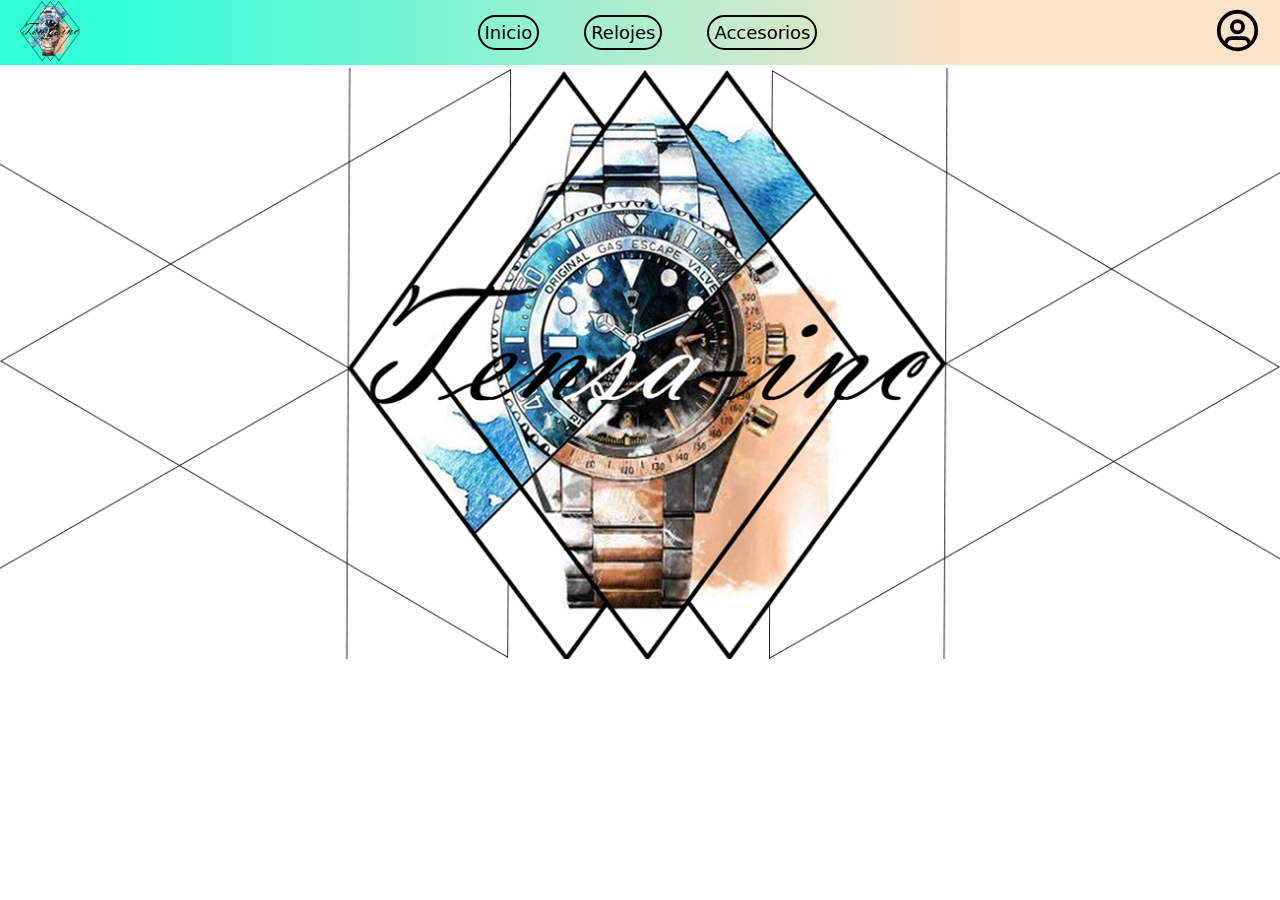
==== index.html @ d9877f18 "first commit" ====
<!DOCTYPE html>
<html lang="es">
    <head>
        <meta charset="UTF-8"/>
        <meta name="viewport" name="width=device-width, initial-scale=0.1"/>
        <link rel="preconnect" href="https://fonts.googleapis.com"><link rel="preconnect" href="https://fonts.gstatic.com" crossorigin><link href="https://fonts.googleapis.com/css2?family=Montserrat:ital,wght@1,600&family=Rubik:wght@500&display=swap" rel="stylesheet">
        <link rel="stylesheet" href="style.css"/>
        <title>Relojeria y accesorios</title>
    </head>
    <body>
        <header>
            <nav id="navbar">
                <div class="imagen">
                    <a href="#"><img src="/imagenes/logo.png" alt="logo de fondo" class="logo"/></a>
                </div>
                <div class="listas">
                    <ul class="listdesordenada">
                        <li><a href="fondo">Inicio</a></li>
                        <li><a href="#"><span>Relojes</span></a></li>
                        <li><a href="#">Accesorios</a></li>
<!--                         <li><a href="#">Cuenta</a></li> -->
                    </ul>
                </div>
                <div class="logo-usario">
                    <a href="#"><img src="/imagenes/user-pc.svg" alt="usuario" class="usuario"/></a>
                </div>
            </nav>
        </header>
        <section id="hero">
            <div class="transition">
                <img src="/imagenes/fondo.png" class="fondo"/>
            </div>
            <div class="cajas">
                <p></p>
                <p></p>
            </div>
        </section>
        <footer>

        </footer>
    </body>
</html>
---- style.css ----
:root {
    --fondo: #33FFD7;
    --bordes: #000000;
    --prueba: #2C91B4;
    --salmon: #FCE2C9;
    --white: #ffffff;
}

* {
    padding: 0;
    margin: 0;
    text-decoration: none;
    font-style: none;
}

#navbar {
    background: rgb(51,255,215);
    background: linear-gradient(90deg, rgba(51,255,215,1) 10%, rgba(252,226,201,1) 75%);
    height: 65px;
    width: 100%;
    display: flex;
    justify-content: space-between;
    align-items: center;
    top: 0;
    position: fixed;
}

.logo {
    padding: 5px;
    margin: 15px;
    height: 60px;
}

.listas {
    list-style: none;
}

.listdesordenada {
    list-style: none;
    display: flex;
    gap: 45px;
}

.listdesordenada a {
    color: var(--bordes);
    font-family: system-ui, -apple-system, BlinkMacSystemFont, 'Segoe UI', Roboto, Oxygen, Ubuntu, Cantarell, 'Open Sans', 'Helvetica Neue', sans-serif;
    font-weight: 500;
    font-size: 18px;
    border: 2px solid var(--bordes);
    padding: 5px;
    border-radius: 3em;
    transition: all 1s;
}

.listdesordenada a:hover {
    color: var(--white);
    border: 2px solid var(--white);
    transition: all 0.5s;
}

.usuario {
    height: 45px;
    padding: 5px;
    margin: 15px;
}

/* #hero {

} */

.fondo {
    margin-top: 68px;
    width: 100%;
    z-index: 2;
}

.transition {
    animation-name: fondo;
    animation-duration: 2s;
    animation-iteration-count: initial;
}

@keyframes fondo {
    100% {
        transform: translateX(0px);
    }
    0% {
        transform: translateX(100%);
    }
}
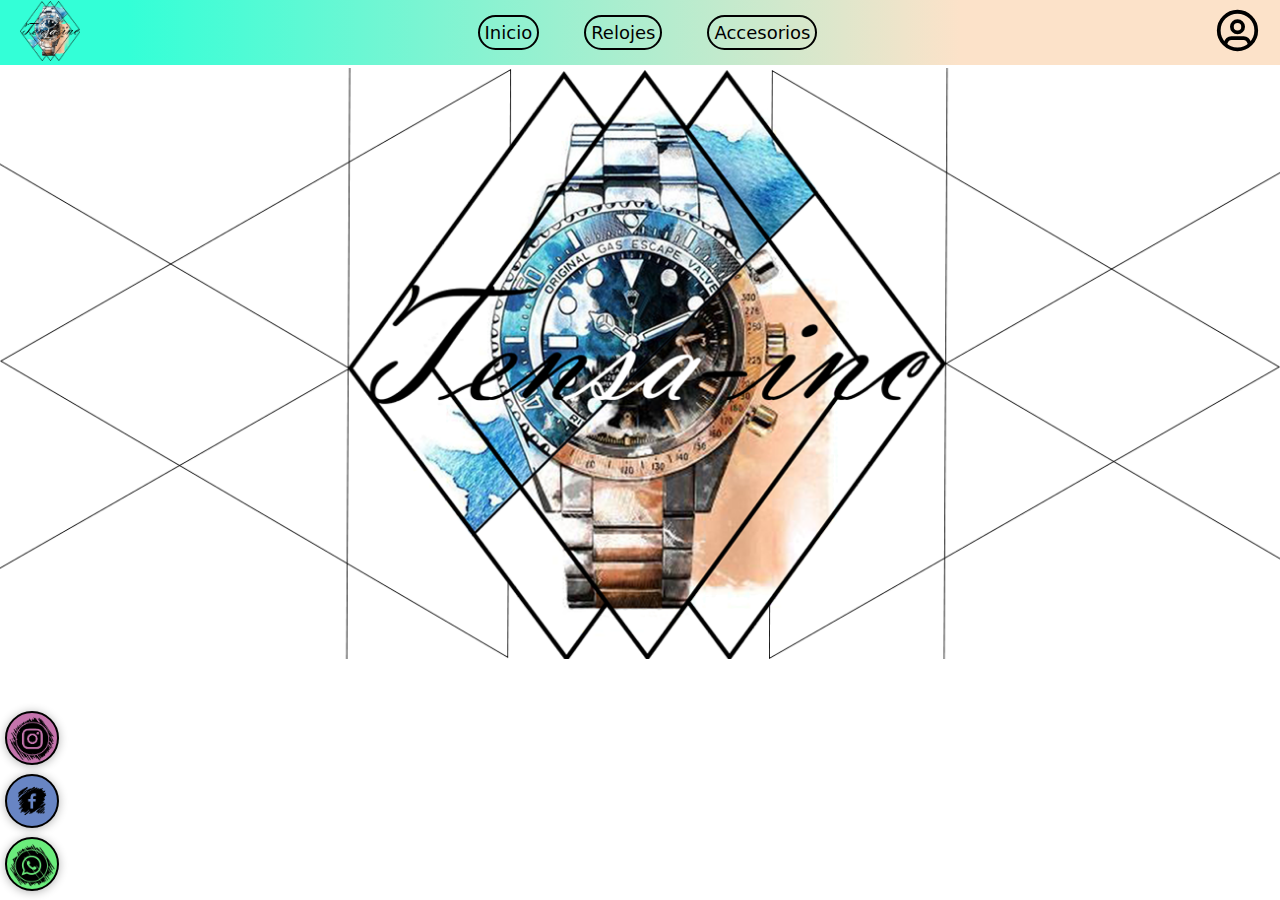
==== commit 60720646: "agregue-redes-sociales" ====
--- a/index.html
+++ b/index.html
@@ -5,18 +5,23 @@
         <meta name="viewport" name="width=device-width, initial-scale=0.1"/>
         <link rel="preconnect" href="https://fonts.googleapis.com"><link rel="preconnect" href="https://fonts.gstatic.com" crossorigin><link href="https://fonts.googleapis.com/css2?family=Montserrat:ital,wght@1,600&family=Rubik:wght@500&display=swap" rel="stylesheet">
         <link rel="stylesheet" href="style.css"/>
+        <link rel="stylesheet" href="./mediaqueries.css"/>
         <title>Relojeria y accesorios</title>
     </head>
     <body>
         <header>
             <nav id="navbar">
+                <label for="menu-toggle" class="menu-label">
+                    <img src="/imagenes/menu.svg" alt="menu" class="menu-label"/>
+                </label>
+                <input type="checkbox" id="menu-toggle" class="menu-toggle"/>
                 <div class="imagen">
                     <a href="#"><img src="/imagenes/logo.png" alt="logo de fondo" class="logo"/></a>
                 </div>
-                <div class="listas">
+                <div class="listas" id="menu-hambur">
                     <ul class="listdesordenada">
-                        <li><a href="fondo">Inicio</a></li>
-                        <li><a href="#"><span>Relojes</span></a></li>
+                        <li><a href="#">Inicio</a></li>
+                        <li><a href="#relojes"><span>Relojes</span></a></li>
                         <li><a href="#">Accesorios</a></li>
 <!--                         <li><a href="#">Cuenta</a></li> -->
                     </ul>
@@ -28,11 +33,19 @@
         </header>
         <section id="hero">
             <div class="transition">
-                <img src="/imagenes/fondo.png" class="fondo"/>
+                 <img src="/imagenes/fondo.png" class="fondo"/>
             </div>
-            <div class="cajas">
-                <p></p>
-                <p></p>
+            <div class="btn-wsp">
+                <a href="https://www.instagram.com/tensa.00/" target="_blank">
+                    <img src="/imagenes/insta.png" class="instagram w"/>
+                </a>
+                <a href="https://www.facebook.com/TenzaIncRelojeria" target="_blank">    
+                    <img src="/imagenes/face.png" class="facebook w"/>
+                </a>
+                <a href="#" target="_blank">
+                    <img src="/imagenes/wsp.png" class="wsp w"/>
+                </a>
+<!--                     <i class="icon-wsp"></i> -->
             </div>
         </section>
         <footer>
--- a/style.css
+++ b/style.css
@@ -23,6 +23,7 @@
     align-items: center;
     top: 0;
     position: fixed;
+    z-index: 1;
 }
 
 .logo {
@@ -64,15 +65,15 @@
     margin: 15px;
 }
 
-/* #hero {
-
-} */
+/*  #hero {
+    
+}  */
 
 .fondo {
     margin-top: 68px;
     width: 100%;
-    z-index: 2;
 }
+
 
 .transition {
     animation-name: fondo;
@@ -87,4 +88,45 @@
     0% {
         transform: translateX(100%);
     }
+}
+
+.btn-wsp {
+    position: fixed;
+    display: flex;
+    align-items: flex-end;
+    flex-direction: column;
+    margin-right: 15px;
+    z-index: 100;
+    bottom: 0;
+    left: 5px;
+}
+
+.w {
+    height: 50px;
+    width: 50px;
+    z-index: 100;
+    border: 2px solid var(--bordes);
+    border-radius: 35px;
+    box-shadow: 0px 1px 10px rgba(0,0,0,0.3);
+    margin-bottom: 5px;
+    text-align: center;
+}
+
+.facebook {
+    background-color: #6885c4;
+} 
+
+.instagram {
+    background-color: #c574ad;
+}
+
+.wsp {
+    background-color: #6bec7c;
+}
+
+/* MENU HAMBURGUESA */
+
+#menu-toggle,
+.menu-label {
+    display: none;
 }--- a/mediaqueries.css
+++ b/mediaqueries.css
@@ -0,0 +1,73 @@
+/* @media (max-width: 992px) {
+    
+    .listas {
+        position: absolute;
+        top: 75px;
+        right: 3%;
+        background-color: var(--fondo);
+        opacity: 95%;
+        border: 2px solid var(--prueba);
+        border-radius: 15px;
+        height: 400px;
+        width: 20%;
+        padding: 25px;
+        z-index: 1;
+        display: none;
+         text-align: center;
+    }
+
+    .listdesordenada {
+        border: 0px;
+        width: 90%;
+        flex-direction: column;
+        align-items: flex-end;
+    }
+
+    .listdesordenada a {
+        border: none;
+        color: var(--bordes);
+    }
+
+    .usuario {
+        display: none;
+    }
+
+    .fondo {
+        height: 50%;
+    }
+    .menu-label {
+        display: flex;
+        order: 2;
+        cursor: pointer;
+        margin-right: 15px;
+        height: 35px;
+        width: 38px;
+    }
+
+    #menu-toggle:checked + #menu-hambur {
+        display: flex;
+    }
+ 
+} */
+
+/* @media (min-width: 556px) {
+    #navbar {
+        height: 10vh;
+    }
+    .logo {
+        height: 100px;
+    }
+    .fondo {
+        display: none;
+    }
+    .menu-label {
+        height: 100em;
+    }
+
+    body {
+        background-image: url(/imagenes/logo.png);
+        height: 60vh;
+        width: 100%;
+        padding-top: 70px;
+    }
+} */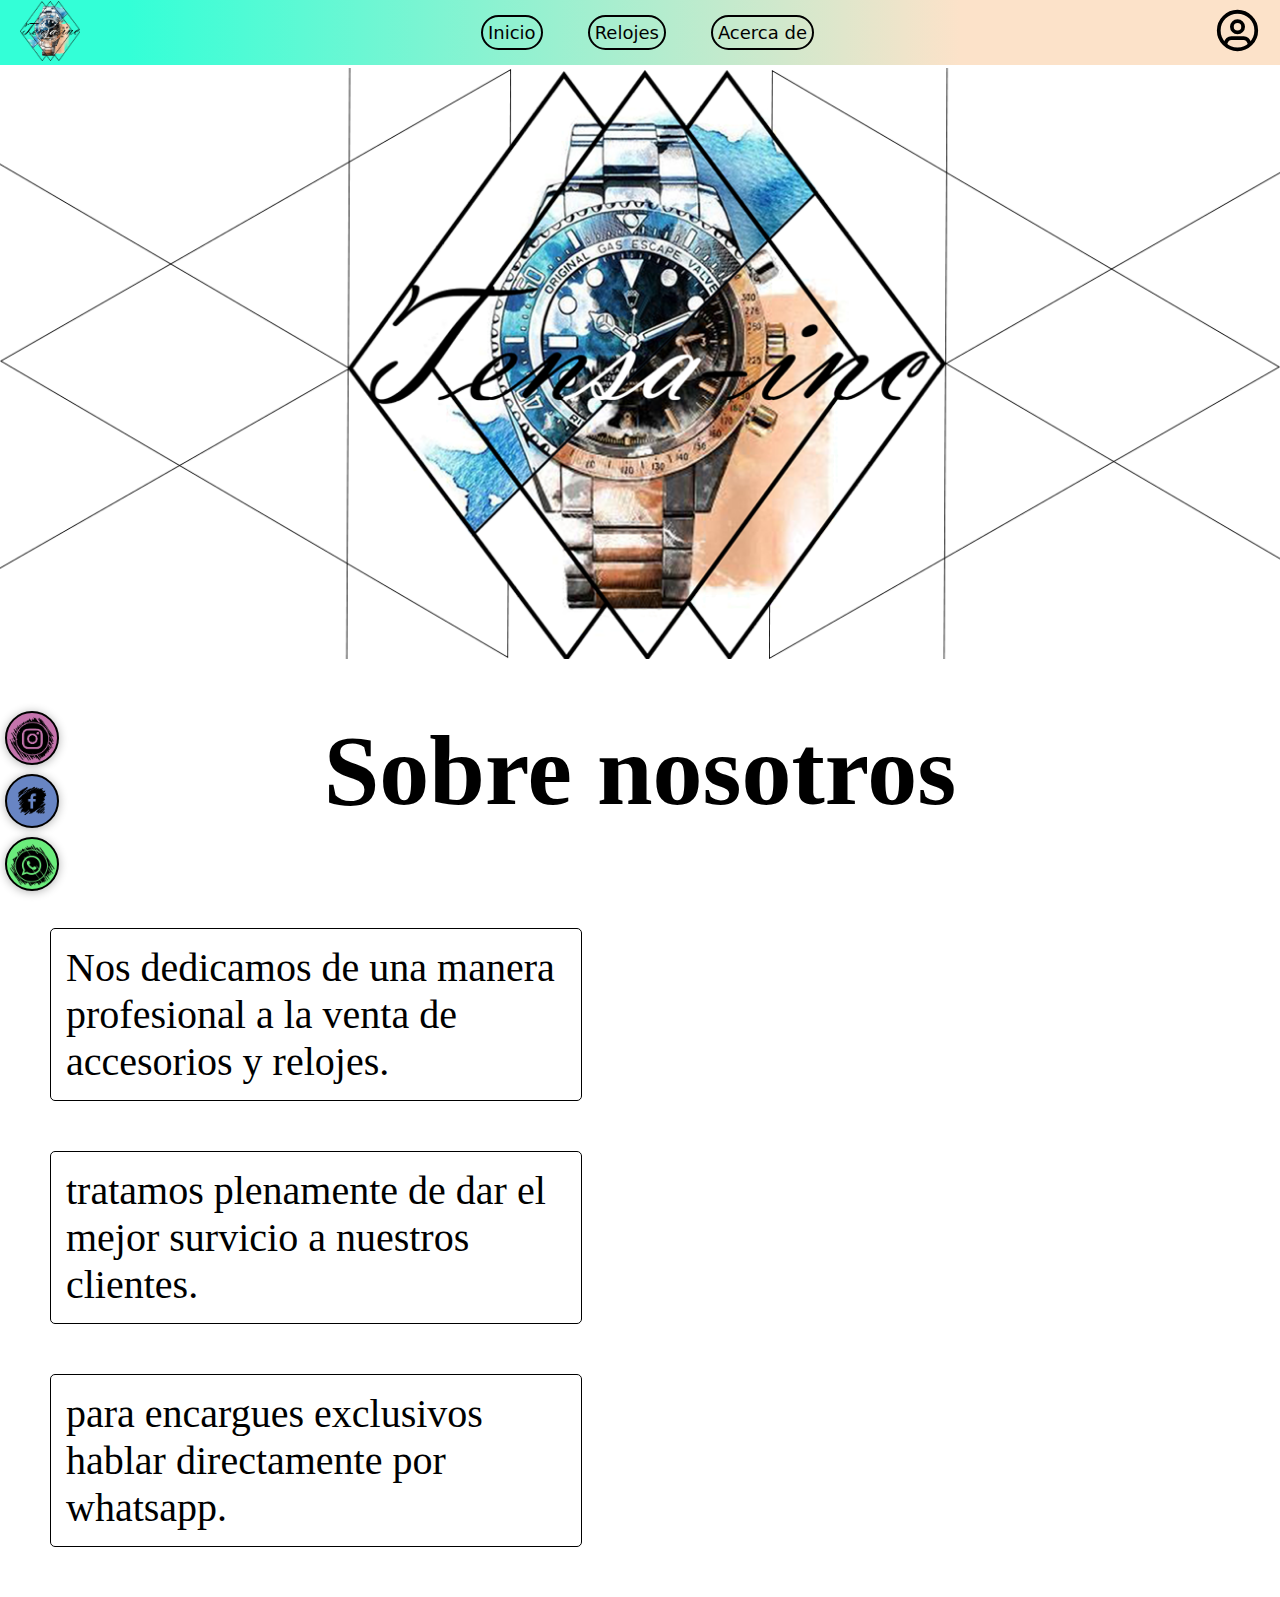
==== commit 6e5939b5: "seccion-relojes" ====
--- a/index.html
+++ b/index.html
@@ -20,9 +20,10 @@
                 </div>
                 <div class="listas" id="menu-hambur">
                     <ul class="listdesordenada">
-                        <li><a href="#">Inicio</a></li>
-                        <li><a href="#relojes"><span>Relojes</span></a></li>
-                        <li><a href="#">Accesorios</a></li>
+                        <li><a href="index.html">Inicio</a></li>
+                        <li><a href="Relojes/relojes.html"><span>Relojes</span></a></li>
+<!--                         <li><a href="#">Accesorios</a></li>
+ -->                        <li><a href="beneficios">Acerca de</a></li>
 <!--                         <li><a href="#">Cuenta</a></li> -->
                     </ul>
                 </div>
@@ -48,6 +49,23 @@
 <!--                     <i class="icon-wsp"></i> -->
             </div>
         </section>
+        <section id="half">
+            <div class="beneficios">
+                <h3>
+                    Sobre nosotros
+                </h3>
+                <p>
+                    Nos dedicamos de una manera profesional a la venta
+                    de accesorios y relojes.
+                </p>
+                <p>
+                    tratamos plenamente de dar el mejor survicio a nuestros clientes.
+                </p>
+                <p>
+                    para encargues exclusivos hablar directamente por whatsapp.
+                </p>
+            </div>
+        </section>
         <footer>
 
         </footer>
--- a/style.css
+++ b/style.css
@@ -74,6 +74,10 @@
     width: 100%;
 }
 
+.fondo-seccion {
+    width: 100%;
+    margin-top: 15px;
+}
 
 .transition {
     animation-name: fondo;
@@ -129,4 +133,35 @@
 #menu-toggle,
 .menu-label {
     display: none;
-}+}
+
+#half {
+
+}
+
+.beneficios {
+    display: block;
+}
+
+.beneficios h3 {
+    padding: 50px;
+    font-size: 100px;
+    color: #000000;
+    display: flex;
+    text-align: center;
+    justify-content: center;
+}
+
+.beneficios p {
+    color: #000000;
+    font-size: 40px;
+/*      height: 50px; */
+    width: 500px;
+    border: 1px solid var(--bordes);
+    border-radius: 5px;
+    margin: 50px;
+    padding: 15px;
+    display: flex;
+    align-items: flex-start;
+}
+
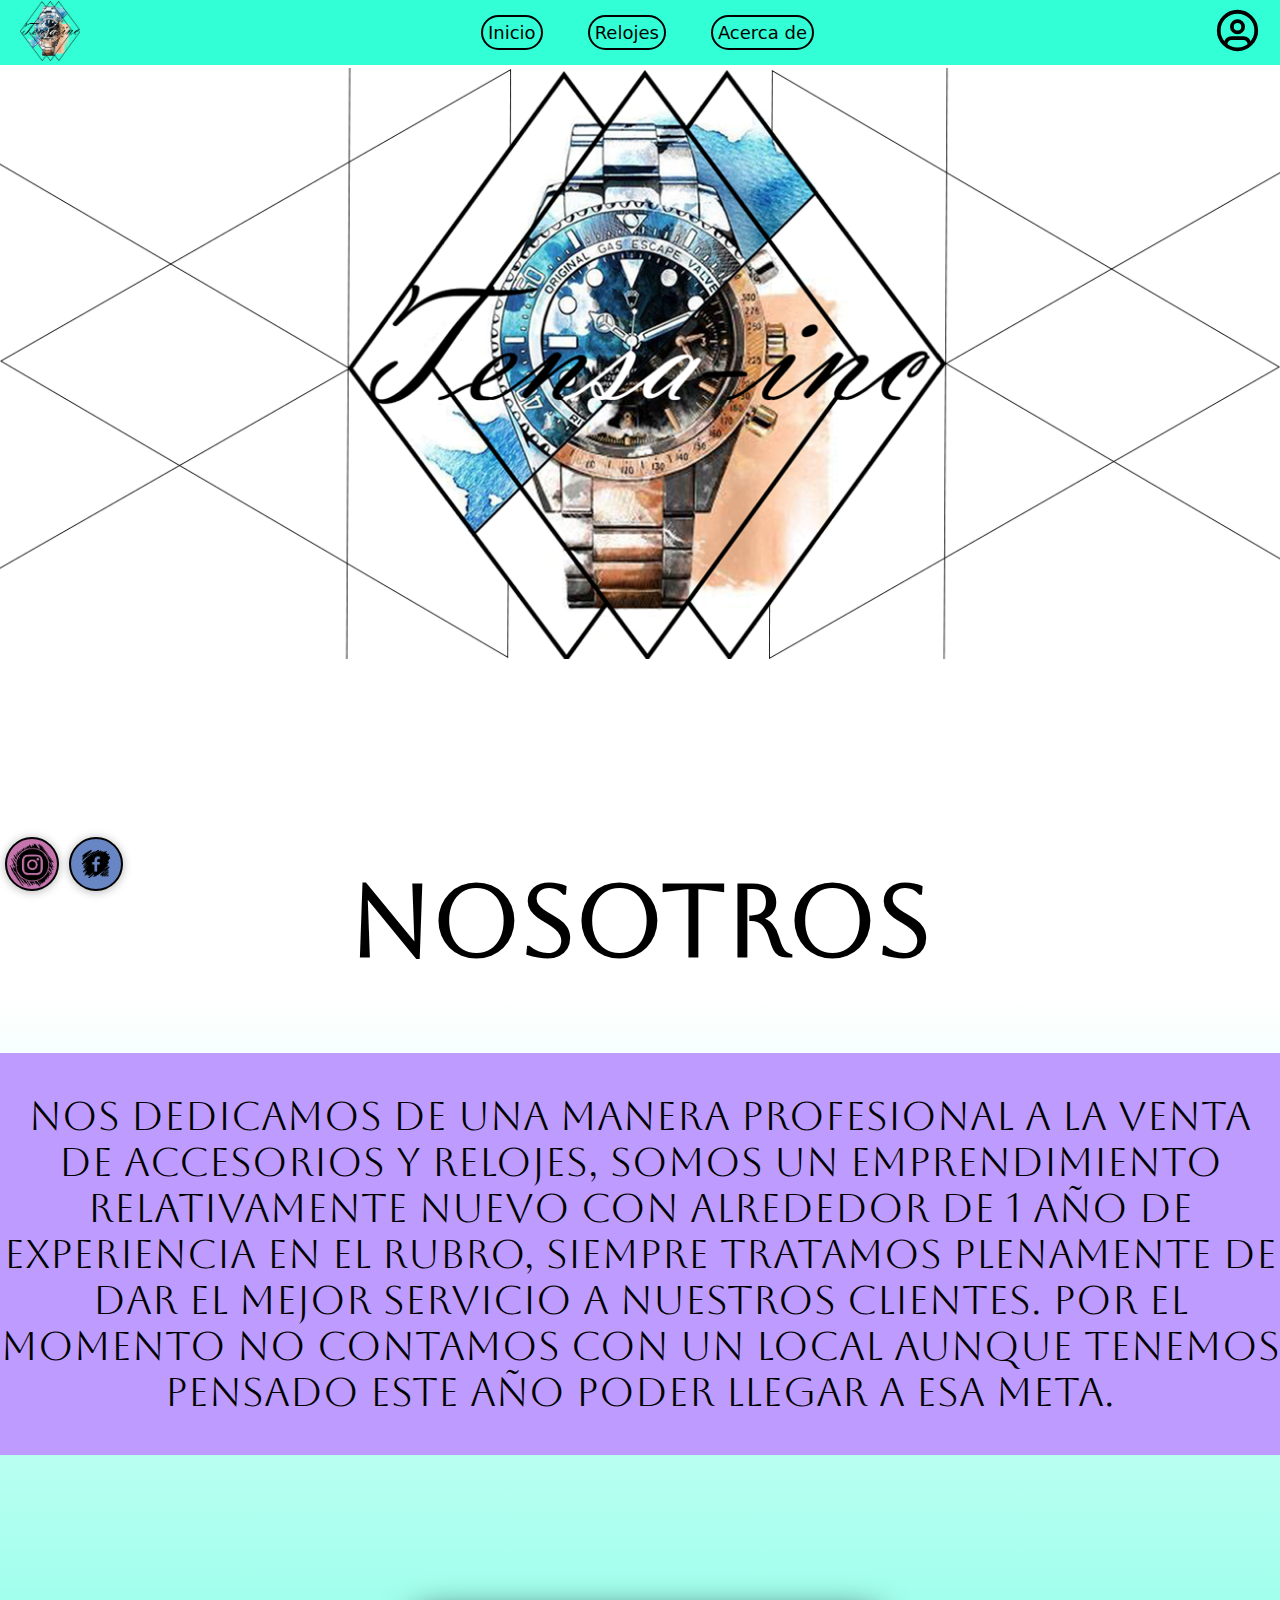
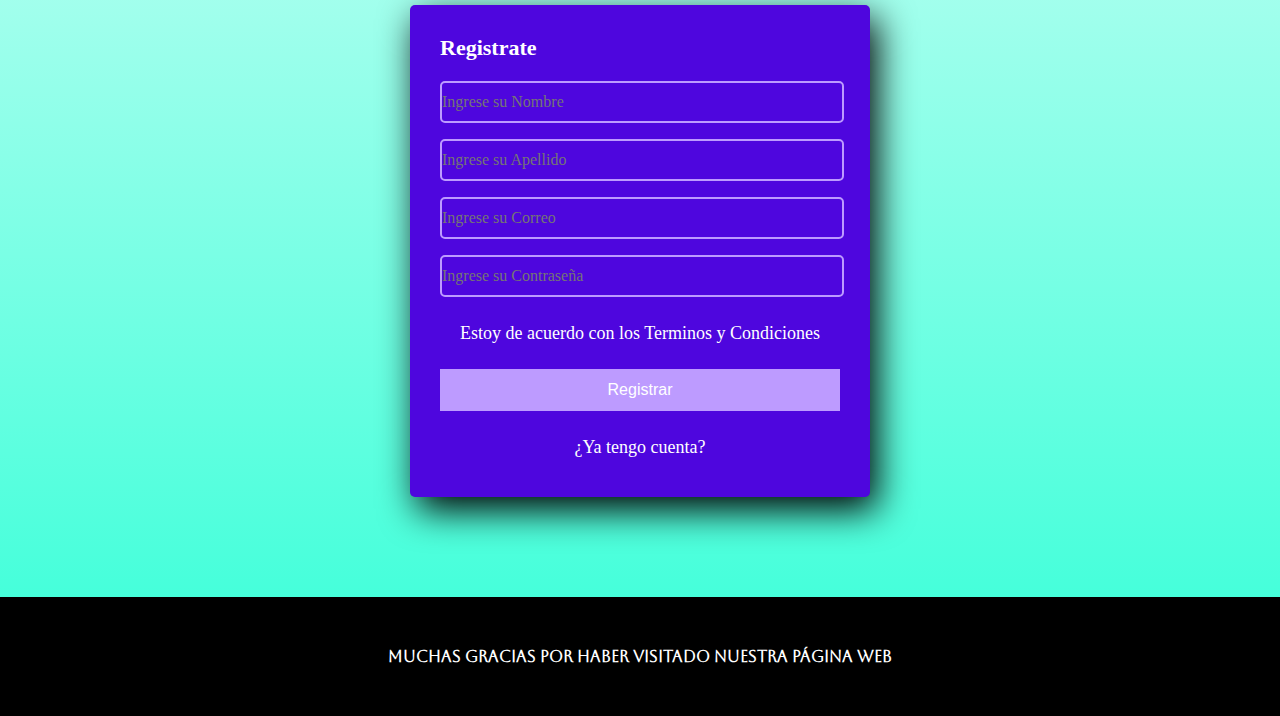
==== commit e3059945: "Agregue-formulario-y-footer" ====
--- a/index.html
+++ b/index.html
@@ -4,6 +4,9 @@
         <meta charset="UTF-8"/>
         <meta name="viewport" name="width=device-width, initial-scale=0.1"/>
         <link rel="preconnect" href="https://fonts.googleapis.com"><link rel="preconnect" href="https://fonts.gstatic.com" crossorigin><link href="https://fonts.googleapis.com/css2?family=Montserrat:ital,wght@1,600&family=Rubik:wght@500&display=swap" rel="stylesheet">
+        <link rel="preconnect" href="https://fonts.googleapis.com">
+        <link rel="preconnect" href="https://fonts.gstatic.com" crossorigin>
+        <link href="https://fonts.googleapis.com/css2?family=Aboreto&family=Montserrat:ital,wght@1,600&family=Rubik:wght@500&display=swap" rel="stylesheet">
         <link rel="stylesheet" href="style.css"/>
         <link rel="stylesheet" href="./mediaqueries.css"/>
         <title>Relojeria y accesorios</title>
@@ -43,31 +46,42 @@
                 <a href="https://www.facebook.com/TenzaIncRelojeria" target="_blank">    
                     <img src="/imagenes/face.png" class="facebook w"/>
                 </a>
-                <a href="#" target="_blank">
-                    <img src="/imagenes/wsp.png" class="wsp w"/>
+<!--                 <a href="#" target="_blank">
+                    <img src="/imagenes/wsp.png" class="wsp w"/> -->
                 </a>
-<!--                     <i class="icon-wsp"></i> -->
             </div>
         </section>
         <section id="half">
             <div class="beneficios">
                 <h3>
-                    Sobre nosotros
+                    Nosotros
                 </h3>
-                <p>
-                    Nos dedicamos de una manera profesional a la venta
-                    de accesorios y relojes.
-                </p>
-                <p>
-                    tratamos plenamente de dar el mejor survicio a nuestros clientes.
-                </p>
-                <p>
-                    para encargues exclusivos hablar directamente por whatsapp.
-                </p>
+                <div class="card">
+                    <p>
+                        Nos dedicamos de una manera profesional a la venta
+                        de accesorios y relojes, somos un emprendimiento relativamente nuevo con
+                        alrededor de 1 año de experiencia en el rubro, siempre
+                        tratamos plenamente de dar el mejor servicio a nuestros clientes.
+                        Por el momento no contamos con un local aunque tenemos pensado este año
+                        poder llegar a esa meta.
+                    </p>
+                </div>
             </div>
         </section>
+        <section id="form-registro" class="registrate">
+            <form>
+                <h4>Registrate</h4>
+                <input class="control" type="text" name="nombres" id="nombres" placeholder="Ingrese su Nombre">
+                <input class="control" type="text" name="apellido" id="apellido" placeholder="Ingrese su Apellido">
+                <input class="control" type="text" name="correo" id="correo" placeholder="Ingrese su Correo">
+                <input class="control" type="password" name="contraseña" id="contraseña" placeholder="Ingrese su Contraseña">
+                <p>Estoy de acuerdo con los <a href="#">Terminos y Condiciones</a></p>
+                <input class="boton" type="submit" value="Registrar">
+                <p><a href="#">¿Ya tengo cuenta?</a></p>
+            </form>
+        </section>
         <footer>
-
+            <p>Muchas gracias por haber visitado nuestra página web</p>
         </footer>
     </body>
 </html>--- a/style.css
+++ b/style.css
@@ -13,9 +13,15 @@
     font-style: none;
 }
 
+body {
+    background: rgb(255,255,255);
+    background: linear-gradient(180deg, rgba(255,255,255,1) 43%, rgba(51,255,215,1) 100%);
+}
+
 #navbar {
-    background: rgb(51,255,215);
-    background: linear-gradient(90deg, rgba(51,255,215,1) 10%, rgba(252,226,201,1) 75%);
+    /* background: rgb(51,255,215);
+    background: linear-gradient(90deg, rgba(51,255,215,1) 10%, rgba(252,226,201,1) 75%); */
+    background-color: var(--fondo);
     height: 65px;
     width: 100%;
     display: flex;
@@ -94,11 +100,72 @@
     }
 }
 
+/* FORMULARIO DE REGISTRO PARA USUARIOS */
+
+#form-registro {
+    width: 400px;
+    background-color: #4e06de;
+    padding: 30px;
+    margin: auto;
+    margin-top: 150px;
+    border-radius: 5px;
+    font-family: 'calibri';
+    color: var(--white);
+    box-shadow: 7px 13px 37px #000;
+}
+
+#form-registro h4 {
+    font-size: 22px;
+    margin-bottom: 20px;
+}
+
+.control {
+    width: 100%;
+    background: #4e06de;
+    padding: 10px 0;
+    border-radius: 5px;
+    margin-bottom: 16px;
+    border: 2px solid #bd9bff;
+    font-family: 'calibri';
+    font-size: 16px;
+    color: var(--white);
+}
+
+#form-registro p {
+    height: 40px;
+    text-align: center;
+    font-size: 18px;
+    line-height: 40px;
+}
+
+#form-registro a {
+    color: var(--white);
+    font-style: none;
+}
+
+#form-registro a:hover {
+    color: var(--white);
+    font-style: underline;
+}
+
+#form-registro .boton {
+    width: 100%;
+    background: #bd9bff;
+    border: none;
+    padding: 12px;
+    color: var(--white);
+    margin: 16px 0;
+    font-size: 16px;
+}
+
+/* REDES SOCIALES Y CONTACTOS */
+
 .btn-wsp {
     position: fixed;
     display: flex;
     align-items: flex-end;
-    flex-direction: column;
+    flex-direction: row;
+    gap: 10px;
     margin-right: 15px;
     z-index: 100;
     bottom: 0;
@@ -135,16 +202,21 @@
     display: none;
 }
 
+/* BENEFICIOS */
+
 #half {
 
 }
 
 .beneficios {
     display: block;
+    font-family: 'aboreto';
+    margin-top: 150px;
 }
 
 .beneficios h3 {
     padding: 50px;
+    margin-bottom: 24px;
     font-size: 100px;
     color: #000000;
     display: flex;
@@ -155,13 +227,29 @@
 .beneficios p {
     color: #000000;
     font-size: 40px;
-/*      height: 50px; */
-    width: 500px;
-    border: 1px solid var(--bordes);
+    width: 100%;
+    padding: 40px 0;
+/*     margin: 50px; */
+/*     border: 1px solid var(--bordes); */
     border-radius: 5px;
-    margin: 50px;
-    padding: 15px;
-    display: flex;
-    align-items: flex-start;
-}
-
+}
+
+.card {
+    display: flex;
+    background: #bd9bff;
+/*     opacity: 30%;
+ */    text-align: center;
+}
+
+
+/* PIE DE PÁGINA */
+
+footer p {
+    padding: 50px;
+    margin: 100px 0 0 0;
+    background-color: var(--bordes);
+    color: var(--white);
+    text-align: center;
+    font-family: 'aboreto';
+    font-weight: 800;
+}
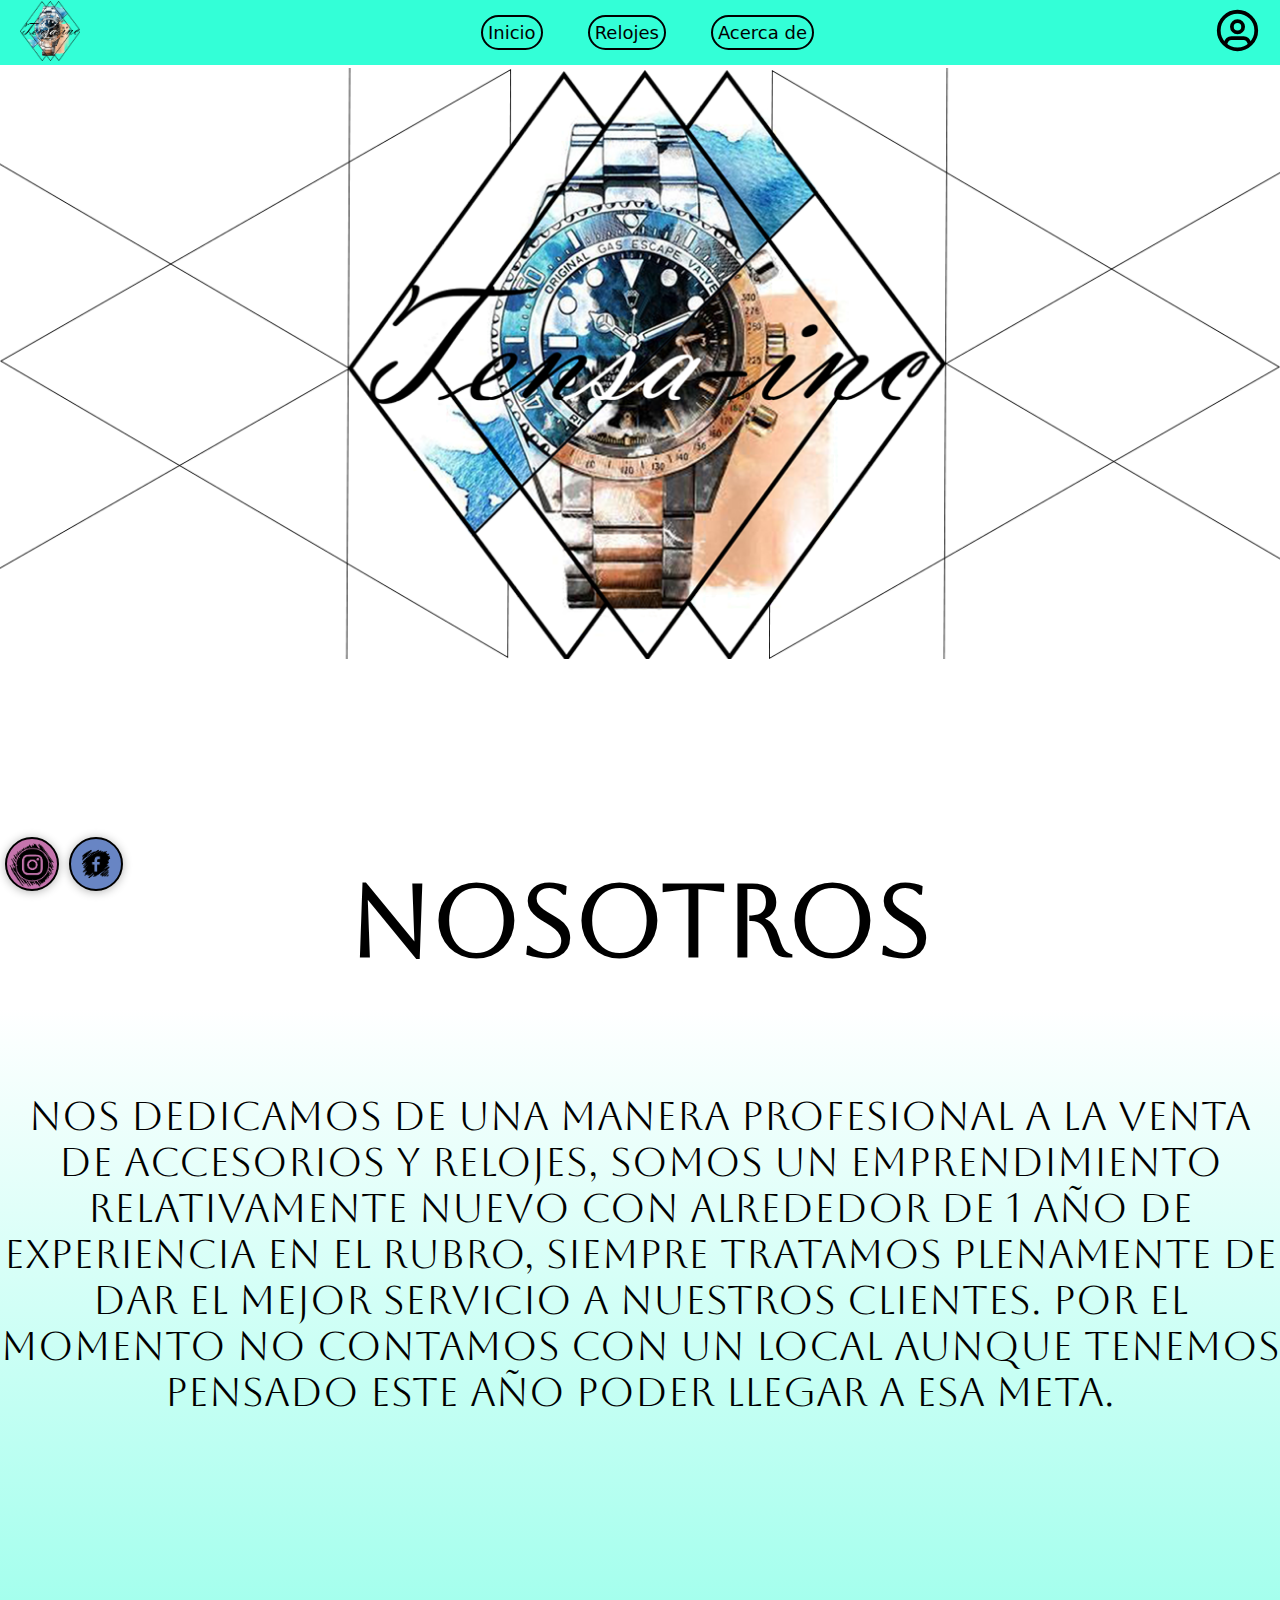
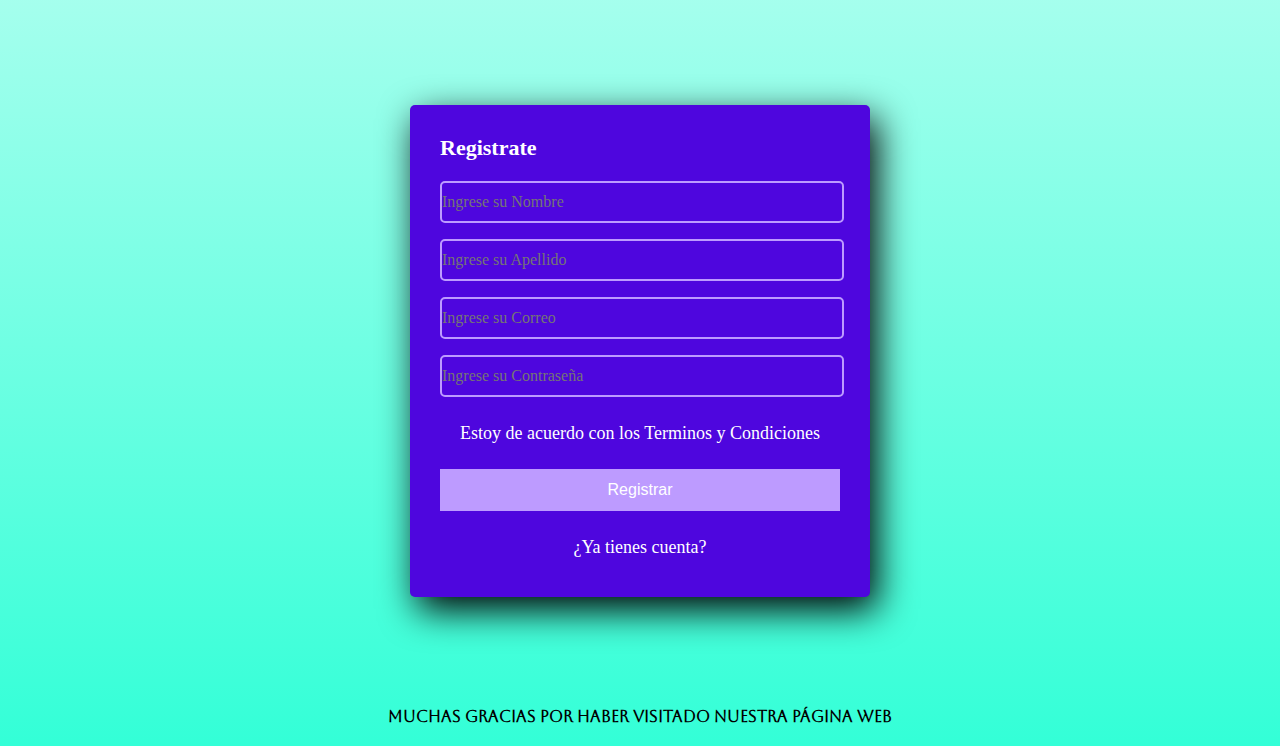
==== commit 937350db: "cambios" ====
--- a/index.html
+++ b/index.html
@@ -21,6 +21,7 @@
                 <div class="imagen">
                     <a href="#"><img src="/imagenes/logo.png" alt="logo de fondo" class="logo"/></a>
                 </div>
+
                 <div class="listas" id="menu-hambur">
                     <ul class="listdesordenada">
                         <li><a href="index.html">Inicio</a></li>
@@ -34,6 +35,7 @@
                     <a href="#"><img src="/imagenes/user-pc.svg" alt="usuario" class="usuario"/></a>
                 </div>
             </nav>
+
         </header>
         <section id="hero">
             <div class="transition">
@@ -51,6 +53,7 @@
                 </a>
             </div>
         </section>
+
         <section id="half">
             <div class="beneficios">
                 <h3>
@@ -68,6 +71,7 @@
                 </div>
             </div>
         </section>
+
         <section id="form-registro" class="registrate">
             <form>
                 <h4>Registrate</h4>
@@ -77,9 +81,10 @@
                 <input class="control" type="password" name="contraseña" id="contraseña" placeholder="Ingrese su Contraseña">
                 <p>Estoy de acuerdo con los <a href="#">Terminos y Condiciones</a></p>
                 <input class="boton" type="submit" value="Registrar">
-                <p><a href="#">¿Ya tengo cuenta?</a></p>
+                <p><a href="#">¿Ya tienes cuenta?</a></p>
             </form>
         </section>
+        
         <footer>
             <p>Muchas gracias por haber visitado nuestra página web</p>
         </footer>
--- a/style.css
+++ b/style.css
@@ -100,64 +100,6 @@
     }
 }
 
-/* FORMULARIO DE REGISTRO PARA USUARIOS */
-
-#form-registro {
-    width: 400px;
-    background-color: #4e06de;
-    padding: 30px;
-    margin: auto;
-    margin-top: 150px;
-    border-radius: 5px;
-    font-family: 'calibri';
-    color: var(--white);
-    box-shadow: 7px 13px 37px #000;
-}
-
-#form-registro h4 {
-    font-size: 22px;
-    margin-bottom: 20px;
-}
-
-.control {
-    width: 100%;
-    background: #4e06de;
-    padding: 10px 0;
-    border-radius: 5px;
-    margin-bottom: 16px;
-    border: 2px solid #bd9bff;
-    font-family: 'calibri';
-    font-size: 16px;
-    color: var(--white);
-}
-
-#form-registro p {
-    height: 40px;
-    text-align: center;
-    font-size: 18px;
-    line-height: 40px;
-}
-
-#form-registro a {
-    color: var(--white);
-    font-style: none;
-}
-
-#form-registro a:hover {
-    color: var(--white);
-    font-style: underline;
-}
-
-#form-registro .boton {
-    width: 100%;
-    background: #bd9bff;
-    border: none;
-    padding: 12px;
-    color: var(--white);
-    margin: 16px 0;
-    font-size: 16px;
-}
-
 /* REDES SOCIALES Y CONTACTOS */
 
 .btn-wsp {
@@ -218,6 +160,7 @@
     padding: 50px;
     margin-bottom: 24px;
     font-size: 100px;
+    font-weight: 800;
     color: #000000;
     display: flex;
     text-align: center;
@@ -236,19 +179,74 @@
 
 .card {
     display: flex;
+    text-align: center;
+}
+
+/* FORMULARIO DE REGISTRO PARA USUARIOS */
+
+#form-registro {
+    width: 400px;
+    background-color: #4e06de;
+    padding: 30px;
+    margin: auto;
+    margin-top: 250px;
+    border-radius: 5px;
+    font-family: 'calibri';
+    color: var(--white);
+    box-shadow: 7px 13px 37px #000;
+}
+
+#form-registro h4 {
+    font-size: 22px;
+    margin-bottom: 20px;
+}
+
+.control {
+    width: 100%;
+    background: #4e06de;
+    padding: 10px 0;
+    border-radius: 5px;
+    margin-bottom: 16px;
+    border: 2px solid #bd9bff;
+    font-family: 'calibri';
+    font-size: 16px;
+    color: var(--white);
+}
+
+#form-registro p {
+    height: 40px;
+    text-align: center;
+    font-size: 18px;
+    line-height: 40px;
+}
+
+#form-registro a {
+    color: var(--white);
+    font-style: none;
+}
+
+#form-registro a:hover {
+    color: var(--white);
+    font-style: underline;
+}
+
+#form-registro .boton {
+    width: 100%;
     background: #bd9bff;
-/*     opacity: 30%;
- */    text-align: center;
-}
-
+    border: none;
+    padding: 12px;
+    color: var(--white);
+    margin: 16px 0;
+    font-size: 16px;
+}
 
 /* PIE DE PÁGINA */
 
 footer p {
-    padding: 50px;
-    margin: 100px 0 0 0;
-    background-color: var(--bordes);
-    color: var(--white);
+    padding: 20px;
+    margin: 90px 0 0 0;
+/*     background-color: var(--white); */
+    color: var(--bordes);
     text-align: center;
     font-family: 'aboreto';
     font-weight: 800;
